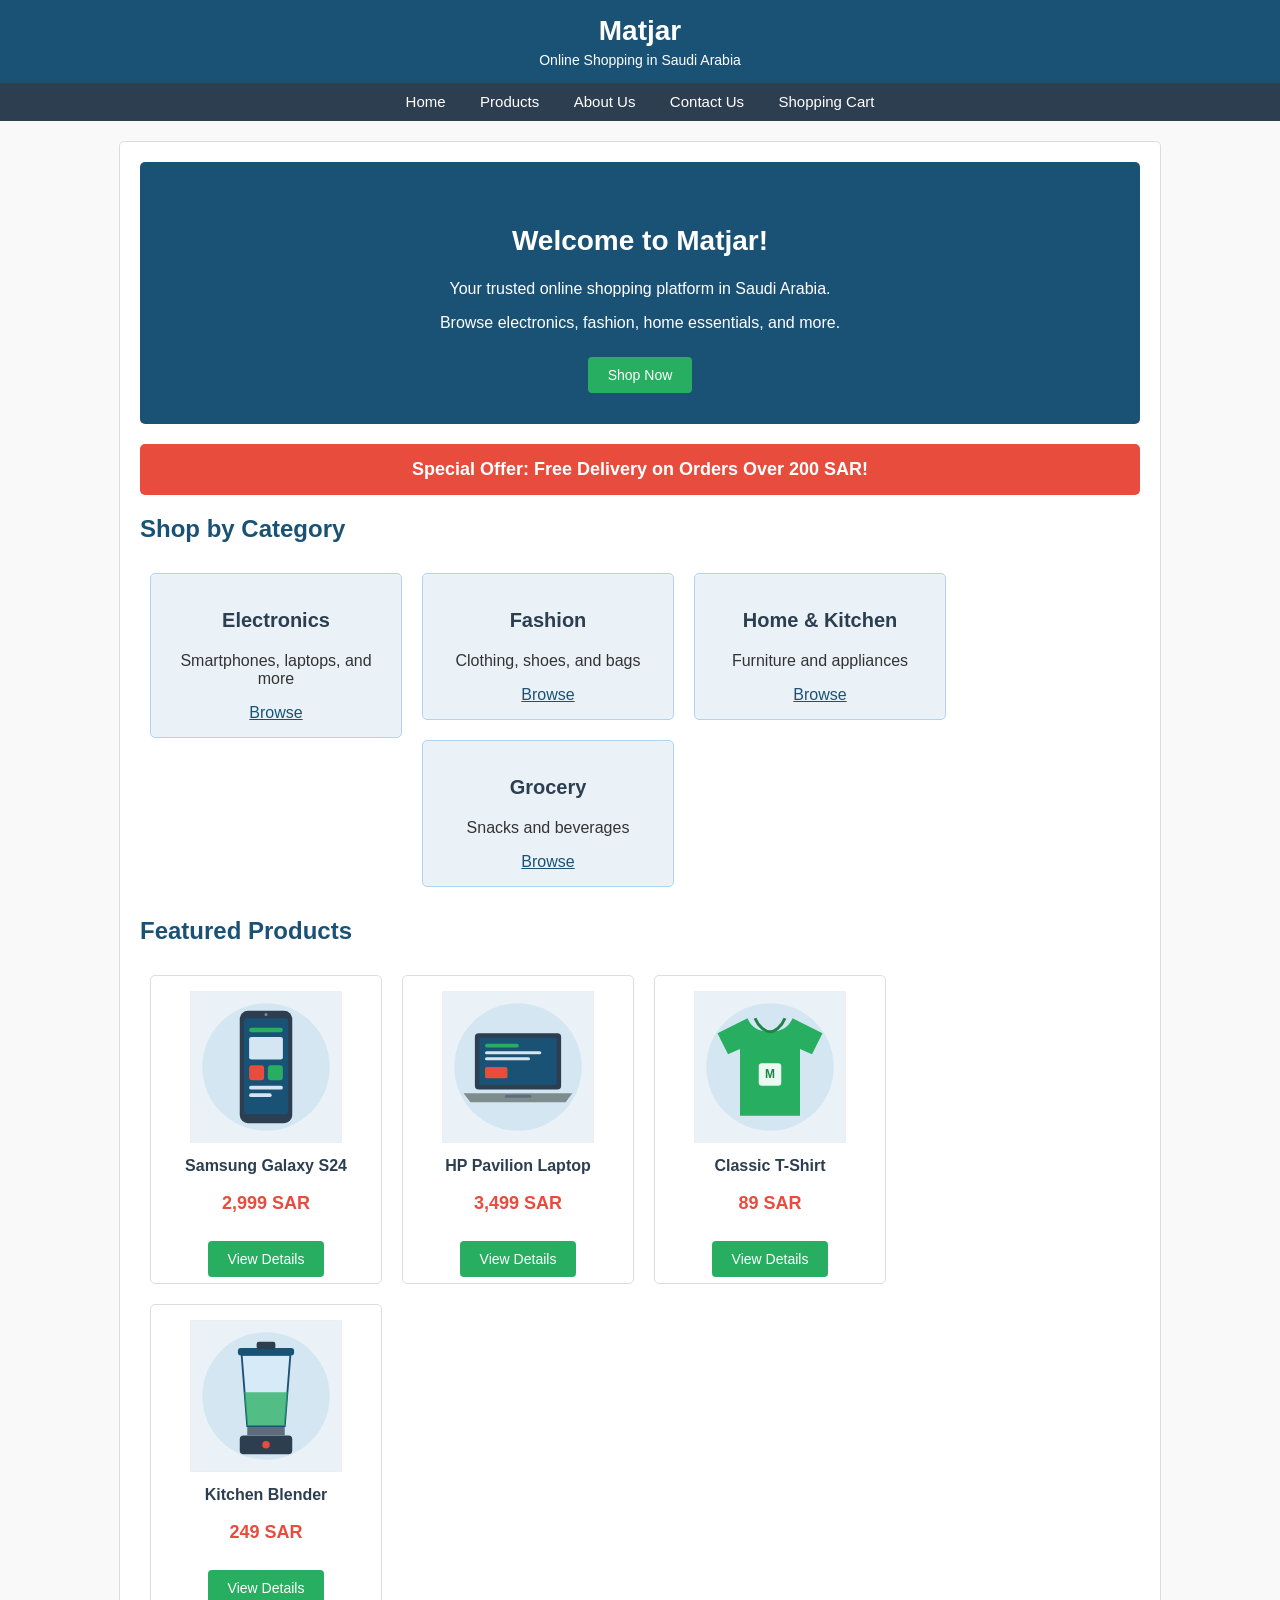
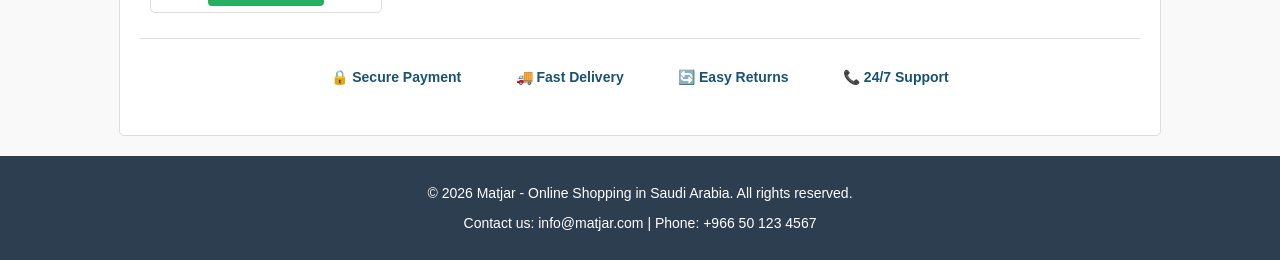
==== index.html @ a1884c73 "Initial commit: Matjar store with fixes and product images Co-Authored-By: Claude Sonnet 5.5 <norepl" ====
<!DOCTYPE html>
<html lang="en">
<head>
    <!-- Character set for the page -->
    <meta charset="UTF-8">
    <!-- Make the page responsive on mobile -->
    <meta name="viewport" content="width=device-width, initial-scale=1.0">
    <title>Matjar - Online Shopping in Saudi Arabia</title>
    <!-- Link to external CSS file -->
    <link rel="stylesheet" type="text/css" href="style.css">
</head>
<body>

    <!-- ===== Header Section ===== -->
    <header>
        <h1>Matjar</h1>
        <p>Online Shopping in Saudi Arabia</p>
    </header>

    <!-- ===== Navigation Menu ===== -->
    <nav>
        <a href="index.html">Home</a>
        <a href="products.html">Products</a>
        <a href="about.html">About Us</a>
        <a href="contact.html">Contact Us</a>
        <a href="cart.html">Shopping Cart</a>
    </nav>

    <!-- ===== Main Content ===== -->
    <div class="main-content">

        <!-- Hero Section -->
        <div class="hero">
            <h2>Welcome to Matjar!</h2>
            <p>Your trusted online shopping platform in Saudi Arabia.</p>
            <p>Browse electronics, fashion, home essentials, and more.</p>
            <br>
            <a href="products.html" class="btn">Shop Now</a>
        </div>

        <!-- Deal Banner -->
        <div class="deal-banner">
            Special Offer: Free Delivery on Orders Over 200 SAR!
        </div>

        <!-- Categories Section -->
        <h2>Shop by Category</h2>

        <div class="category-box">
            <h3>Electronics</h3>
            <p>Smartphones, laptops, and more</p>
            <a href="product1.html">Browse</a>
        </div>

        <div class="category-box">
            <h3>Fashion</h3>
            <p>Clothing, shoes, and bags</p>
            <a href="product3.html">Browse</a>
        </div>

        <div class="category-box">
            <h3>Home &amp; Kitchen</h3>
            <p>Furniture and appliances</p>
            <a href="product4.html">Browse</a>
        </div>

        <div class="category-box">
            <h3>Grocery</h3>
            <p>Snacks and beverages</p>
            <a href="products.html">Browse</a>
        </div>

        <!-- Clear the float -->
        <div class="clearfix"></div>

        <!-- Featured Products Section -->
        <h2>Featured Products</h2>

        <div class="product-card">
            <img src="images/smartphone.svg" alt="Samsung Galaxy S24" width="150" height="150">
            <h3>Samsung Galaxy S24</h3>
            <p class="price">2,999 SAR</p>
            <br>
            <a href="product1.html" class="btn">View Details</a>
        </div>

        <div class="product-card">
            <img src="images/laptop.svg" alt="HP Pavilion Laptop" width="150" height="150">
            <h3>HP Pavilion Laptop</h3>
            <p class="price">3,499 SAR</p>
            <br>
            <a href="product2.html" class="btn">View Details</a>
        </div>

        <div class="product-card">
            <img src="images/tshirt.svg" alt="Classic T-Shirt" width="150" height="150">
            <h3>Classic T-Shirt</h3>
            <p class="price">89 SAR</p>
            <br>
            <a href="product3.html" class="btn">View Details</a>
        </div>

        <div class="product-card">
            <img src="images/blender.svg" alt="Kitchen Blender" width="150" height="150">
            <h3>Kitchen Blender</h3>
            <p class="price">249 SAR</p>
            <br>
            <a href="product4.html" class="btn">View Details</a>
        </div>

        <!-- Clear the float -->
        <div class="clearfix"></div>

        <!-- Trust Badges -->
        <div class="trust-badges">
            <span class="badge">&#128274; Secure Payment</span>
            <span class="badge">&#128666; Fast Delivery</span>
            <span class="badge">&#128260; Easy Returns</span>
            <span class="badge">&#128222; 24/7 Support</span>
        </div>

    </div>

    <!-- ===== Footer Section ===== -->
    <footer>
        <p>&copy; 2026 Matjar - Online Shopping in Saudi Arabia. All rights reserved.</p>
        <p>Contact us: info@matjar.com | Phone: +966 50 123 4567</p>
    </footer>

    <!-- Link to JavaScript file -->
    <script src="main.js"></script>

</body>
</html>
---- style.css ----
/* style.css - External Style Sheet for Matjar Website */
/* This file controls the styling for all pages */

/* ===== Default Font and Size ===== */
body {
    font-family: Arial, sans-serif;
    font-size: 16px;
    margin: 0;
    padding: 0;
    background-color: #f9f9f9;
    color: #333333;
}

/* ===== Header Section ===== */
header {
    background-color: #1a5276;
    color: white;
    padding: 15px 20px;
    text-align: center;
}

header h1 {
    margin: 0;
    font-size: 28px;
}

header p {
    margin: 5px 0 0 0;
    font-size: 14px;
}

/* ===== Navigation Menu ===== */
nav {
    background-color: #2c3e50;
    padding: 10px 0;
    text-align: center;
}

nav a {
    color: white;
    text-decoration: none;
    padding: 10px 15px;
    font-size: 15px;
}

nav a:hover {
    background-color: #1a5276;
    border-radius: 4px;
}

/* ===== Main Content Section ===== */
.main-content {
    max-width: 1000px;
    margin: 20px auto;
    padding: 20px;
    background-color: white;
    border: 1px solid #dddddd;
    border-radius: 5px;
}

/* ===== Footer Section ===== */
footer {
    background-color: #2c3e50;
    color: white;
    text-align: center;
    padding: 15px;
    margin-top: 20px;
    font-size: 14px;
}

/* ===== Headings ===== */
h2 {
    color: #1a5276;
    font-size: 24px;
}

h3 {
    color: #2c3e50;
    font-size: 20px;
}

/* ===== Links ===== */
a {
    color: #1a5276;
}

a:hover {
    color: #e74c3c;
}

/* ===== Hero Section on Homepage ===== */
.hero {
    background-color: #1a5276;
    color: white;
    text-align: center;
    padding: 40px 20px;
    margin-bottom: 20px;
    border-radius: 5px;
}

.hero h2 {
    color: white;
    font-size: 28px;
}

.hero p {
    font-size: 16px;
}

/* ===== Product Cards ===== */
.product-card {
    border: 1px solid #dddddd;
    padding: 15px;
    margin: 10px;
    text-align: center;
    background-color: #ffffff;
    border-radius: 5px;
    width: 200px;
    float: left;
}

.product-card:hover {
    border-color: #1a5276;
}

.product-card img {
    width: 150px;
    height: 150px;
    border: 1px solid #eeeeee;
}

.product-card h3 {
    font-size: 16px;
    margin: 10px 0 5px 0;
}

.product-card .price {
    color: #e74c3c;
    font-weight: bold;
    font-size: 18px;
}

/* ===== Clear Float ===== */
.clearfix {
    clear: both;
}

/* ===== Buttons ===== */
.btn {
    background-color: #27ae60;
    color: white;
    padding: 10px 20px;
    border: none;
    border-radius: 4px;
    cursor: pointer;
    font-size: 14px;
    text-decoration: none;
}

.btn:hover {
    background-color: #219150;
    color: white;
}

.btn-red {
    background-color: #e74c3c;
}

.btn-red:hover {
    background-color: #c0392b;
}

/* ===== Tables ===== */
table {
    width: 100%;
    border-collapse: collapse;
    margin: 15px 0;
}

th, td {
    border: 1px solid #dddddd;
    padding: 10px;
    text-align: left;
}

th {
    background-color: #1a5276;
    color: white;
}

/* ===== Forms ===== */
.form-group {
    margin-bottom: 15px;
}

label {
    display: block;
    margin-bottom: 5px;
    font-weight: bold;
}

input[type="text"],
input[type="email"],
input[type="tel"],
input[type="number"],
textarea,
select {
    width: 100%;
    padding: 8px;
    border: 1px solid #cccccc;
    border-radius: 4px;
    font-size: 14px;
    box-sizing: border-box;
}

textarea {
    resize: vertical;
}

input[type="submit"],
input[type="reset"] {
    padding: 10px 25px;
    margin-right: 10px;
    border: none;
    border-radius: 4px;
    cursor: pointer;
    font-size: 14px;
}

input[type="submit"] {
    background-color: #27ae60;
    color: white;
}

input[type="submit"]:hover {
    background-color: #219150;
}

input[type="reset"] {
    background-color: #e74c3c;
    color: white;
}

input[type="reset"]:hover {
    background-color: #c0392b;
}

/* ===== Product Detail Page ===== */
.product-detail {
    overflow: hidden;
}

.product-image {
    float: left;
    width: 300px;
    margin-right: 30px;
}

.product-image img {
    width: 100%;
    border: 1px solid #dddddd;
    border-radius: 5px;
}

.product-info {
    float: left;
    width: 600px;
}

/* ===== About Page ===== */
.about-section {
    margin-bottom: 20px;
    padding: 15px;
    border-left: 4px solid #1a5276;
    background-color: #f5f5f5;
}

/* ===== Categories Section ===== */
.category-box {
    float: left;
    width: 220px;
    margin: 10px;
    padding: 15px;
    text-align: center;
    background-color: #eaf2f8;
    border: 1px solid #aed6f1;
    border-radius: 5px;
}

.category-box:hover {
    background-color: #d4e6f1;
}

/* ===== Deal Banner ===== */
.deal-banner {
    background-color: #e74c3c;
    color: white;
    text-align: center;
    padding: 15px;
    margin: 15px 0;
    border-radius: 5px;
    font-size: 18px;
    font-weight: bold;
}

/* ===== Cart Page ===== */
.cart-total {
    text-align: right;
    font-size: 18px;
    padding: 10px;
    border-top: 2px solid #1a5276;
    margin-top: 10px;
}

.cart-total strong {
    color: #e74c3c;
}

/* ===== Trust Badges ===== */
.trust-badges {
    text-align: center;
    padding: 20px 0;
    margin-top: 15px;
    border-top: 1px solid #dddddd;
}

.badge {
    display: inline-block;
    margin: 0 15px;
    padding: 10px;
    font-size: 14px;
    color: #1a5276;
    font-weight: bold;
}

/* ===== Error Message for Form ===== */
.error-message {
    color: #e74c3c;
    font-size: 13px;
    margin-top: 5px;
}

/* ===== Quantity Input ===== */
.quantity-input {
    width: 60px !important;
}

/* ===== Responsive Design ===== */
@media screen and (max-width: 768px) {
    .product-card {
        float: none;
        width: 90%;
        margin: 10px auto;
    }

    .category-box {
        float: none;
        width: 90%;
        margin: 10px auto;
    }

    .product-image {
        float: none;
        width: 100%;
        margin-right: 0;
        margin-bottom: 15px;
    }

    .product-info {
        float: none;
        width: 100%;
    }

    nav a {
        display: block;
        padding: 8px;
    }
}
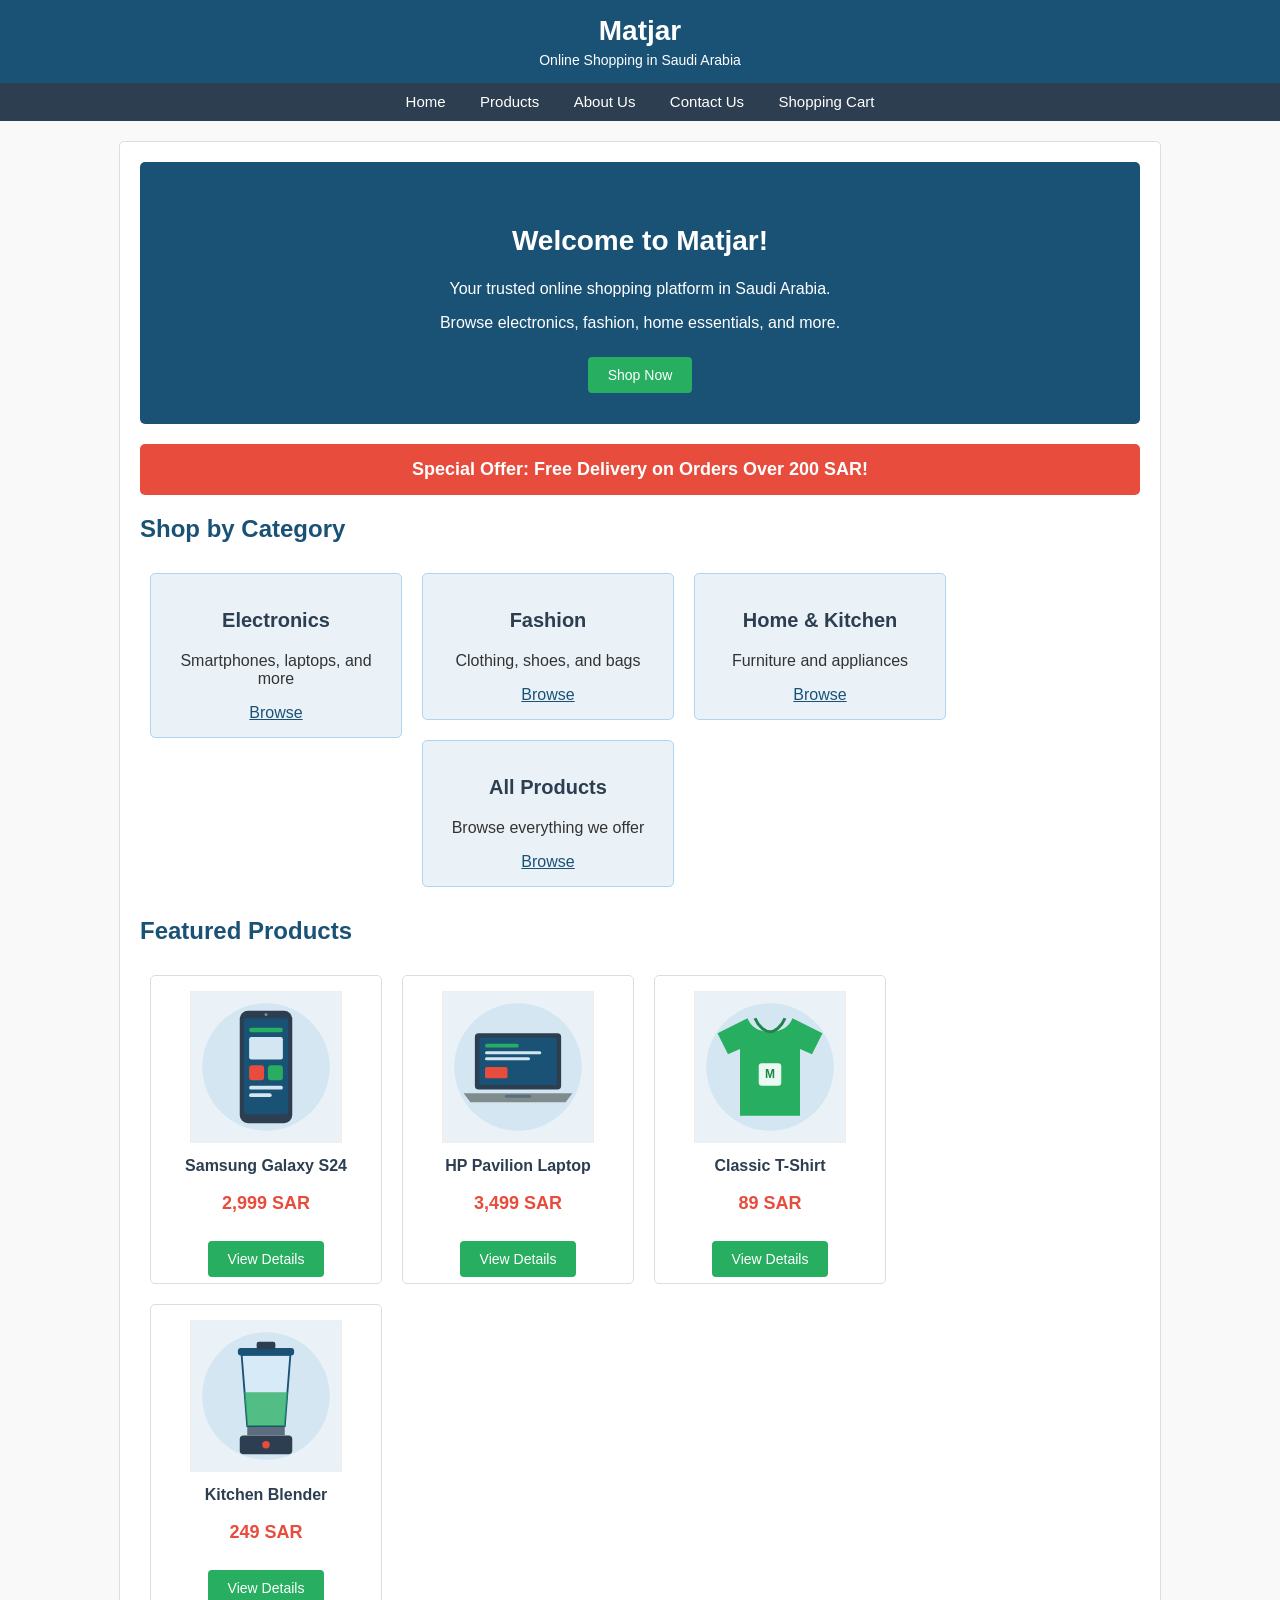
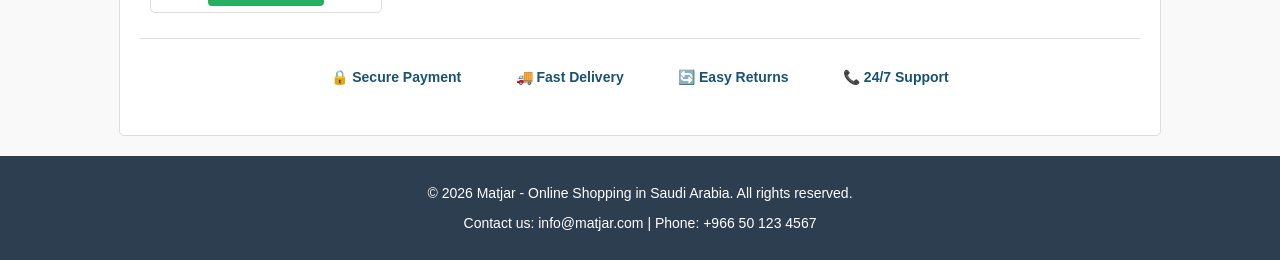
==== commit fd908769: "Add free-delivery message to cart and replace empty Grocery category Co-Authored-By: Claude Sonnet 5" ====
--- a/index.html
+++ b/index.html
@@ -65,8 +65,8 @@
         </div>
 
         <div class="category-box">
-            <h3>Grocery</h3>
-            <p>Snacks and beverages</p>
+            <h3>All Products</h3>
+            <p>Browse everything we offer</p>
             <a href="products.html">Browse</a>
         </div>
 
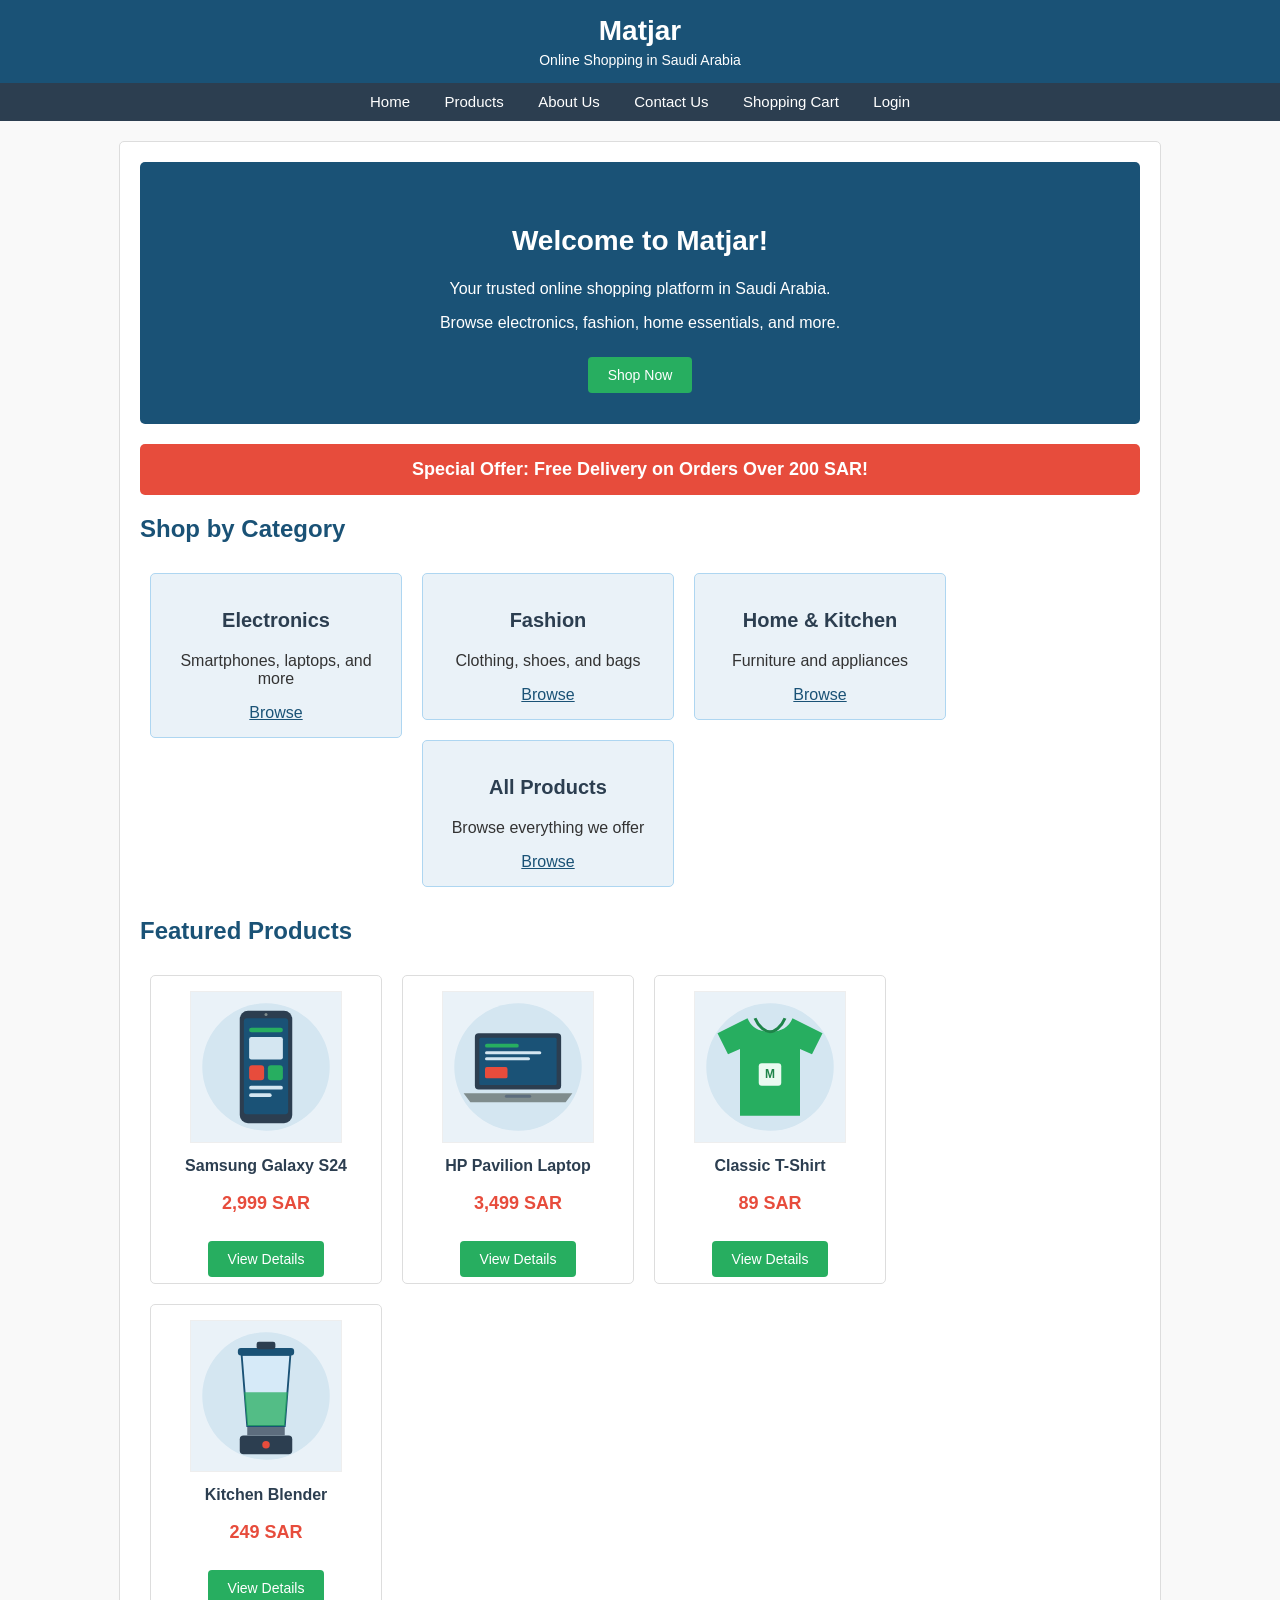
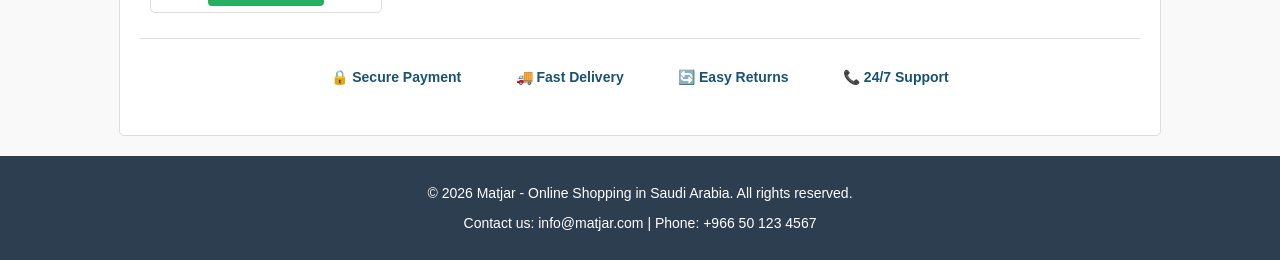
==== commit a38379cc: "Add demo login and registration page with nav login/logout link Co-Authored-By: Claude Sonnet 5.5 <n" ====
--- a/index.html
+++ b/index.html
@@ -24,6 +24,7 @@
         <a href="about.html">About Us</a>
         <a href="contact.html">Contact Us</a>
         <a href="cart.html">Shopping Cart</a>
+        <a href="login.html" id="auth-link">Login</a>
     </nav>
 
     <!-- ===== Main Content ===== -->
--- a/style.css
+++ b/style.css
@@ -202,6 +202,7 @@
 input[type="text"],
 input[type="email"],
 input[type="tel"],
+input[type="password"],
 input[type="number"],
 textarea,
 select {
@@ -376,3 +377,19 @@
         padding: 8px;
     }
 }
+
+/* ===== Login Page ===== */
+.auth-box {
+    max-width: 420px;
+    margin: 0 auto 20px auto;
+    padding: 20px;
+    border: 1px solid #dddddd;
+    border-radius: 5px;
+    background-color: #f9f9f9;
+}
+
+.auth-note {
+    text-align: center;
+    font-size: 13px;
+    color: #777777;
+}
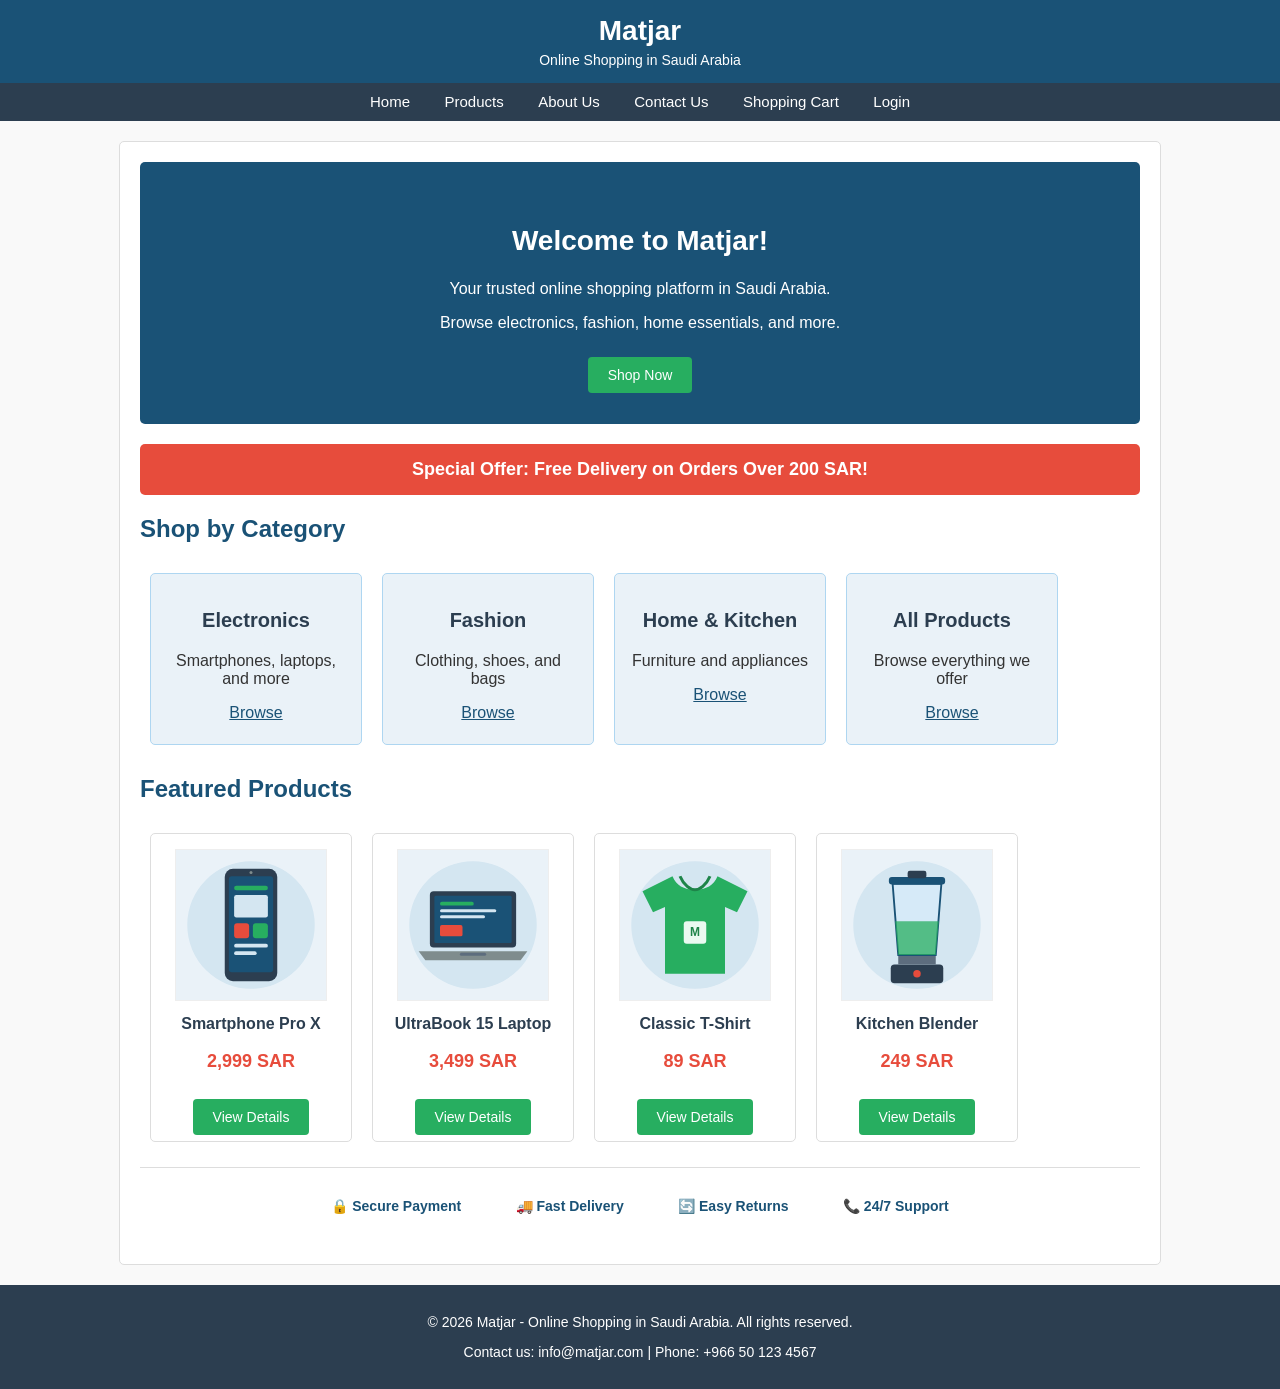
==== commit 7b3cdebb: "Rename branded products to generic names Co-Authored-By: Claude Sonnet 5.5 <noreply@anthropic.com> C" ====
--- a/index.html
+++ b/index.html
@@ -78,16 +78,16 @@
         <h2>Featured Products</h2>
 
         <div class="product-card">
-            <img src="images/smartphone.svg" alt="Samsung Galaxy S24" width="150" height="150">
-            <h3>Samsung Galaxy S24</h3>
+            <img src="images/smartphone.svg" alt="Smartphone Pro X" width="150" height="150">
+            <h3>Smartphone Pro X</h3>
             <p class="price">2,999 SAR</p>
             <br>
             <a href="product1.html" class="btn">View Details</a>
         </div>
 
         <div class="product-card">
-            <img src="images/laptop.svg" alt="HP Pavilion Laptop" width="150" height="150">
-            <h3>HP Pavilion Laptop</h3>
+            <img src="images/laptop.svg" alt="UltraBook 15 Laptop" width="150" height="150">
+            <h3>UltraBook 15 Laptop</h3>
             <p class="price">3,499 SAR</p>
             <br>
             <a href="product2.html" class="btn">View Details</a>
--- a/style.css
+++ b/style.css
@@ -115,7 +115,7 @@
     text-align: center;
     background-color: #ffffff;
     border-radius: 5px;
-    width: 200px;
+    width: 170px;
     float: left;
 }
 
@@ -279,7 +279,8 @@
 /* ===== Categories Section ===== */
 .category-box {
     float: left;
-    width: 220px;
+    width: 180px;
+    min-height: 140px;
     margin: 10px;
     padding: 15px;
     text-align: center;
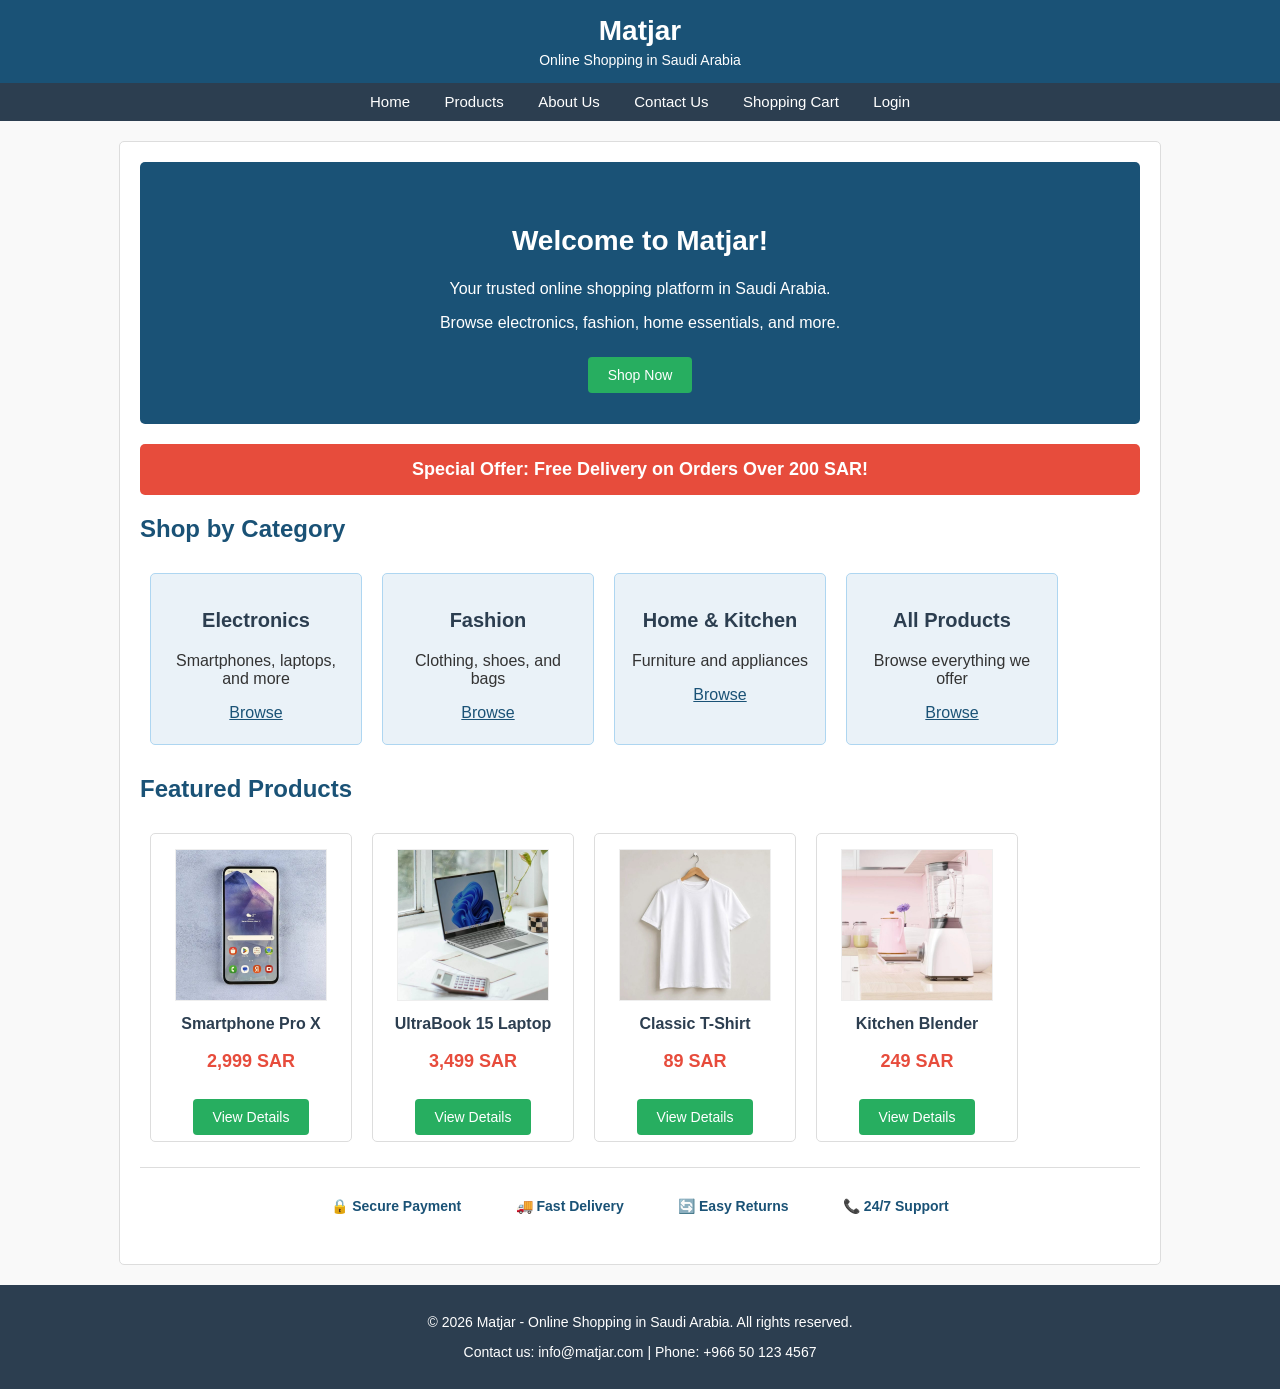
==== commit 6f6b062b: "Use real product photos (Unsplash) instead of SVG illustrations Co-Authored-By: Claude Sonnet 5.5 <n" ====
--- a/index.html
+++ b/index.html
@@ -78,7 +78,7 @@
         <h2>Featured Products</h2>
 
         <div class="product-card">
-            <img src="images/smartphone.svg" alt="Smartphone Pro X" width="150" height="150">
+            <img src="images/smartphone.jpg" alt="Smartphone Pro X" width="150" height="150">
             <h3>Smartphone Pro X</h3>
             <p class="price">2,999 SAR</p>
             <br>
@@ -86,7 +86,7 @@
         </div>
 
         <div class="product-card">
-            <img src="images/laptop.svg" alt="UltraBook 15 Laptop" width="150" height="150">
+            <img src="images/laptop.jpg" alt="UltraBook 15 Laptop" width="150" height="150">
             <h3>UltraBook 15 Laptop</h3>
             <p class="price">3,499 SAR</p>
             <br>
@@ -94,7 +94,7 @@
         </div>
 
         <div class="product-card">
-            <img src="images/tshirt.svg" alt="Classic T-Shirt" width="150" height="150">
+            <img src="images/tshirt.jpg" alt="Classic T-Shirt" width="150" height="150">
             <h3>Classic T-Shirt</h3>
             <p class="price">89 SAR</p>
             <br>
@@ -102,7 +102,7 @@
         </div>
 
         <div class="product-card">
-            <img src="images/blender.svg" alt="Kitchen Blender" width="150" height="150">
+            <img src="images/blender.jpg" alt="Kitchen Blender" width="150" height="150">
             <h3>Kitchen Blender</h3>
             <p class="price">249 SAR</p>
             <br>
